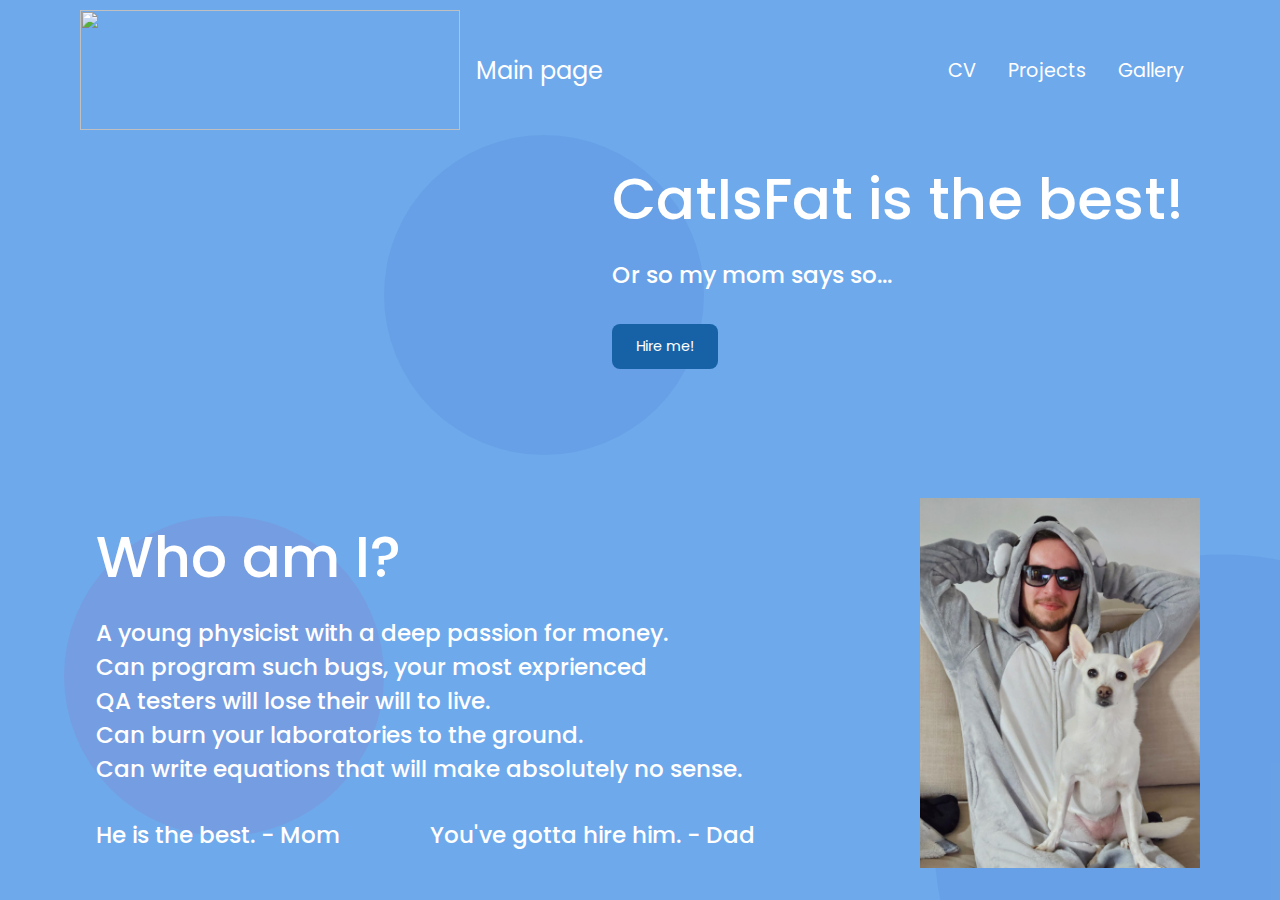
==== index.html @ 34a442fc "building site" ====
<!DOCTYPE html>
<html lang="en">
<head>
    <meta charset="UTF-8">
    <meta http-equiv="X-UA-Compatible" content="IE=edge">
    <meta name="viewport" content="width=device-width, initial-scale=1.0">
    <meta http-equiv="X-UA-Compatible"
    content="ie=edge">
    <link href="styles.css" rel="stylesheet">
    <link href="index.css" rel="stylesheet">
    <title>Vladi's Site</title>
</head>
<body class="container full-height-grow">
    <header class="main-header">
        <a href="/" class="brand-logo">
            <img src="images/logo2.png" width="380" height="120">
            <div class="brand-logo-name">Main page</div>
        </a>
        <nav class="main-nav">
            <ul>
                <li><a href="CV.html">CV</a></li>
                <li><a href="Projects.html">Projects</a></li>
                <li><a href="Gallery.html">Gallery</a></li>
            </ul>
        </nav>
    </header>
    <section class="home-main-section">
        <div class="img-wrapper">
            <div class="fat-image"></div>
        </div>
        <div class="call-to-action">
            <h1 class="title">CatIsFat is the best!</h1>
            <span class="subtitle">Or so my mom says so...</span>
            <a href="Contact.html" class="btn">Hire me!</a>
        </div>
    </section>

    <section class="home-main-section2">
        <div class="img-wrapper">
            <div class="fat-image2"></div>
            <img src="/Images/koala.jpeg" alt="koala" style="float:right;width:280px;height:370px;">
        </div>
        <div class="call-to-action2">
            <h1 class="title">Who am I?</h1>
            <span class="subtitle">A young physicist with a deep passion
                for money. <br>
                Can program such bugs, your most exprienced <br> QA testers
                 will lose their will to live. <br>
                Can burn your laboratories to the ground. <br>
                Can write equations that will make absolutely no sense.
            </span>
            <span class="subtitle">He is the best. - Mom
                &nbsp; &nbsp; &nbsp; &nbsp; &nbsp; &nbsp; &nbsp; You've gotta hire him. - Dad
            </span>
        </div>
    </section>

    <div class="home-page-circle-1"></div>
    <div class="home-page-circle-2"></div>
    <div class="home-page-circle-3"></div>
</body>
</html>
---- styles.css ----
@import url('https://fonts.googleapis.com/css?family=Poppins:400,500,700');

*, *::before, *::after {
    box-sizing: border-box;
}

body {
    padding: 0;
    margin: 0;
    background-color: rgb(110, 169, 236);
    font-family: Poppins, sans-serif;
    font-size: 1.2rem;
    color: white;
    min-height: 100vh;
}

.full-height-grow {
    display: flex;
    flex-direction: column;
}

.brand-logo {
    display: flex;
    align-items: center;
    font-size: 1.25em;
    color: inherit;
    text-decoration: none;
}

.brand-logo-name {
    margin-left: 1rem;
}

.main-nav ul, .footer-nav ul {
    display: flex;
    margin: 0;
    padding: 0;
    list-style: none;
}

.main-nav a, .footer-nav a {
    color: inherit;
    text-decoration: none;
    padding: 1rem;
}

.main-nav a:hover, .footer-nav a:hover {
    color: #adadad
}

.main-header, .main-footer {
    display: flex;
    justify-content: space-between;
    align-items: center;
    height: 140px;
}

.main-footer {
    height: 70px;
    background-color: #202027;
    font-weight: bold;
}

.social-link img {
    width: 1em;
    margin-right: .25rem;
}

.main-footer .container {
    display: flex;
    justify-content: space-between;
}

.container {
    max-width: 1200px;
    margin: 0 auto;
    padding: 0 40px;
    flex-grow: 1;
}

.title {
    font-weight: 500;
    font-size: 3em;
    margin-bottom: 1rem;
    margin-top: 0;
}

.subtitle {
    font-weight: 500;
    font-size: 1.2em;
    margin-bottom: 2rem;
}

.btn {
    color: white;
    background-color: #1762A7;
    padding: .75rem 1.5rem;
    border-radius: .5rem;
    text-decoration: none;
    font-size: .9rem;
    outline: none;
    border: none;
    cursor: pointer;
}

.btn:hover {
    background-color: #2180d8;
}

.btn:focus {
    background-color: #2796ff;
}
---- index.css ----
.home-main-section {
    display: flex;
    align-items: stretch;
    justify-content: space-between;
    flex-grow: 1;
}

.home-main-section .img-wrapper {
    flex-grow: 1;
    flex-direction: column;
    display: flex;
    align-items: stretch;
    justify-content: flex-end;
}

.home-main-section .fat-image {
    background-image: url(images/kursa.jpeg);
    flex-grow: 1;
    max-height: 120vh;
    min-width: 30vw;
    background-size: contain;
    background-repeat: no-repeat;
    background-position: top left;
}

.home-main-section .call-to-action {
    display: flex;
    flex-direction: column;
    align-items: flex-start;
    margin: 1rem;
    align-self: top;
}

@media (max-width: 900px) {
    .home-main-section .img-wrapper {
        display: none;
    }

    .home-main-section {
        justify-content: center;
    }
}

.home-page-circle-1 {
    position: absolute;
    width: 25vw;
    height: 25vw;
    border-radius: 50%;
    background-color: rgb(188, 58, 128, .1);
    bottom: 5vw;
    left: 5vw;
    z-index: -1;
}

.home-page-circle-2 {
    position: absolute;
    width: 25vw;
    height: 25vw;
    border-radius: 50%;
    background-color: rgba(52, 87, 178, 0.1);
    top: 15vh;
    left: 30vw;
    z-index: -1;
}

.home-page-circle-3 {
    position: absolute;
    overflow: hidden;
    width: 45vw;
    height: 45vw;
    bottom: 0;
    right: 0;
    z-index: -1;
}

.home-page-circle-3::before {
    content: '';
    transform: translate(40%,40%);
    position: absolute;
    height: 100%;
    width: 100%;
    border-radius: 50%;
    background-color: rgb(52,87,178,0.1);

}

-------------------------------------------

.home-main-section2 .fat-image2 {
    background-image: url(/images/koala.jpeg);
    flex-grow: 1;
    max-height: 160vh;
    min-width: 150vw;
    background-size: contain;
    background-repeat: no-repeat;
    background-position: bottom right;
}

.home-main-section2 .call-to-action2 {
    display: flex;
    flex-direction: column;
    align-items: flex-start;
    margin: 1rem;
    align-self: bottom;
}
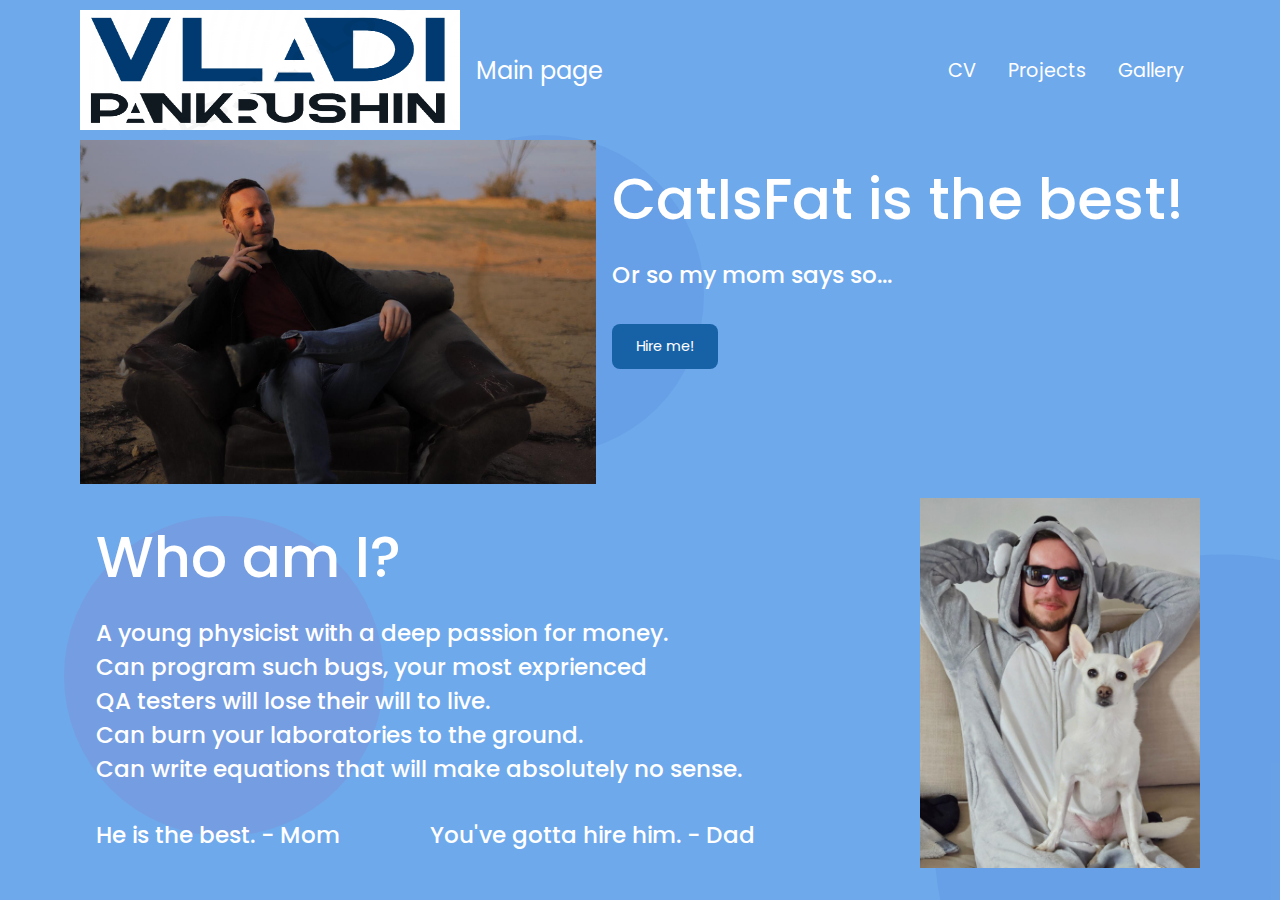
==== commit 89917e9e: "Typos" ====
--- a/index.html
+++ b/index.html
@@ -13,7 +13,7 @@
 <body class="container full-height-grow">
     <header class="main-header">
         <a href="/" class="brand-logo">
-            <img src="images/logo2.png" width="380" height="120">
+            <img src="Images/logo2.png" width="380" height="120">
             <div class="brand-logo-name">Main page</div>
         </a>
         <nav class="main-nav">
--- a/index.css
+++ b/index.css
@@ -14,7 +14,7 @@
 }
 
 .home-main-section .fat-image {
-    background-image: url(images/kursa.jpeg);
+    background-image: url(Images/kursa.jpeg);
     flex-grow: 1;
     max-height: 120vh;
     min-width: 30vw;
@@ -87,7 +87,7 @@
 -------------------------------------------
 
 .home-main-section2 .fat-image2 {
-    background-image: url(/images/koala.jpeg);
+    background-image: url(/Images/koala.jpeg);
     flex-grow: 1;
     max-height: 160vh;
     min-width: 150vw;
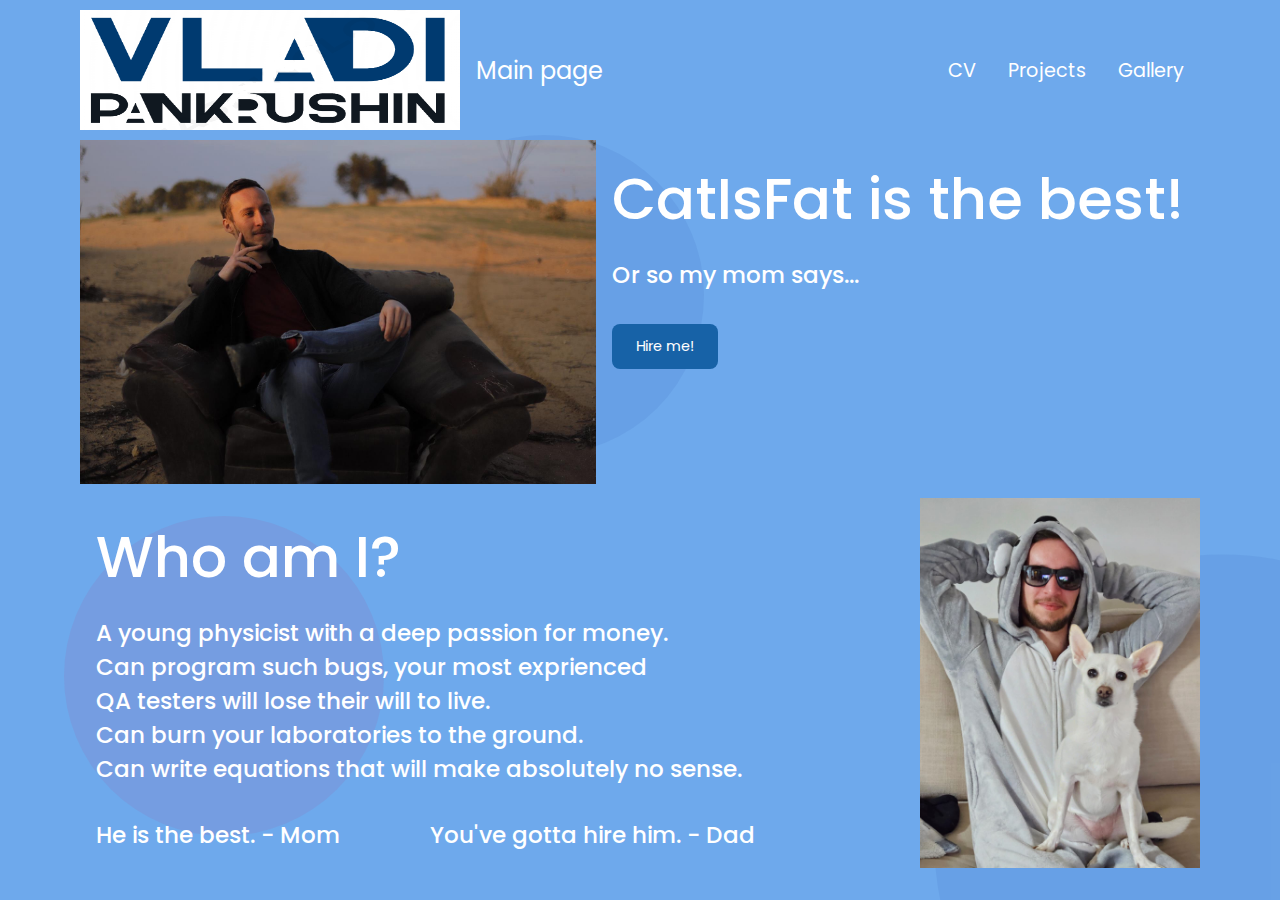
==== commit 0699526b: "Update index.html" ====
--- a/index.html
+++ b/index.html
@@ -13,7 +13,7 @@
 <body class="container full-height-grow">
     <header class="main-header">
         <a href="/" class="brand-logo">
-            <img src="Images/logo2.png" width="380" height="120">
+            <img src="/Images/logo2.png" width="380" height="120">
             <div class="brand-logo-name">Main page</div>
         </a>
         <nav class="main-nav">
@@ -30,7 +30,7 @@
         </div>
         <div class="call-to-action">
             <h1 class="title">CatIsFat is the best!</h1>
-            <span class="subtitle">Or so my mom says so...</span>
+            <span class="subtitle">Or so my mom says...</span>
             <a href="Contact.html" class="btn">Hire me!</a>
         </div>
     </section>
--- a/index.css
+++ b/index.css
@@ -14,7 +14,7 @@
 }
 
 .home-main-section .fat-image {
-    background-image: url(Images/kursa.jpeg);
+    background-image: url(/Images/kursa.jpeg);
     flex-grow: 1;
     max-height: 120vh;
     min-width: 30vw;
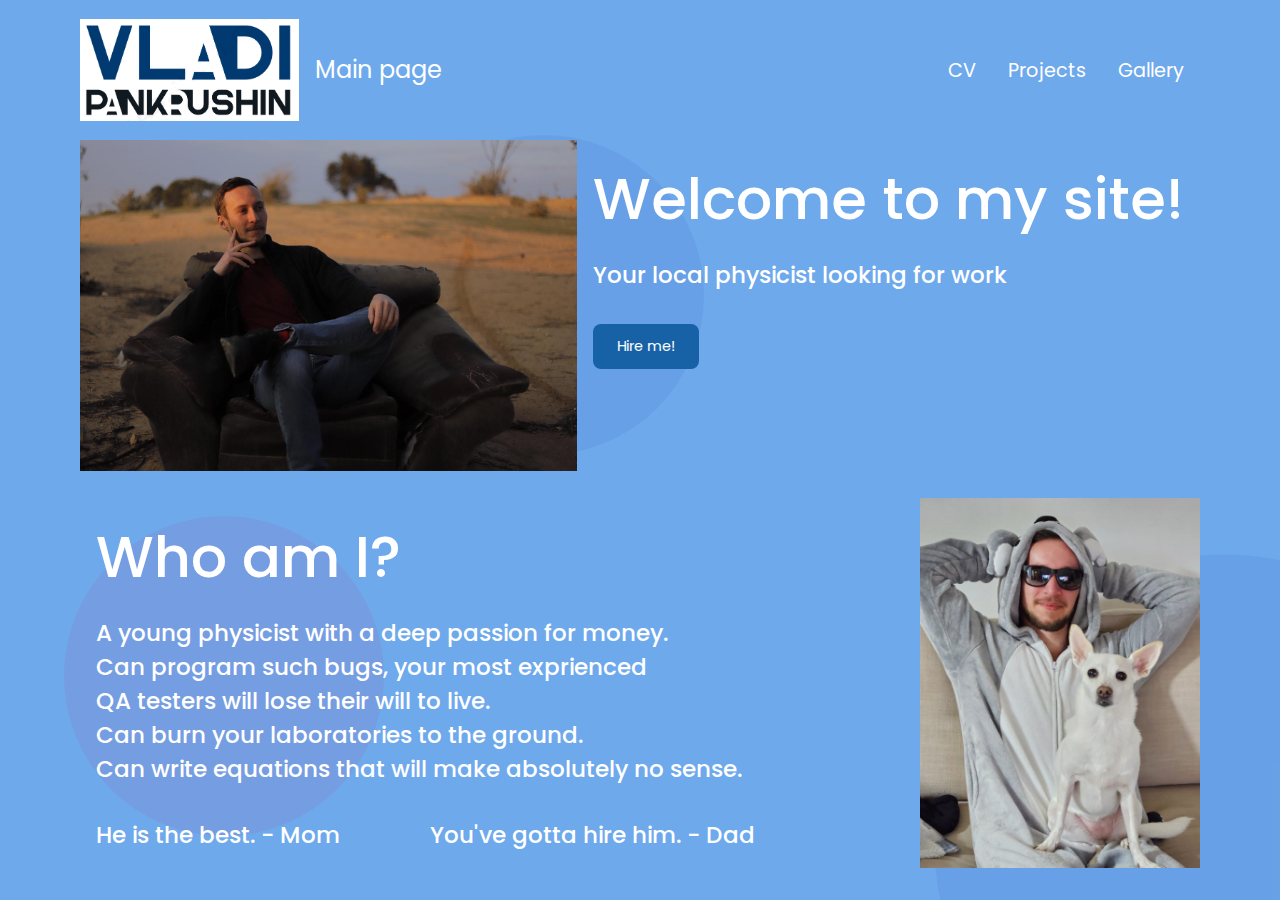
==== commit 3e8cac9d: "New webpage" ====
--- a/index.html
+++ b/index.html
@@ -13,7 +13,7 @@
 <body class="container full-height-grow">
     <header class="main-header">
         <a href="/" class="brand-logo">
-            <img src="/Images/logo2.png" width="380" height="120">
+            <img src="/Images/logo2.png" width="218.9" height="101.4">
             <div class="brand-logo-name">Main page</div>
         </a>
         <nav class="main-nav">
@@ -29,8 +29,8 @@
             <div class="fat-image"></div>
         </div>
         <div class="call-to-action">
-            <h1 class="title">CatIsFat is the best!</h1>
-            <span class="subtitle">Or so my mom says...</span>
+            <h1 class="title">Welcome to my site!</h1>
+            <span class="subtitle">Your local physicist looking for work</span>
             <a href="Contact.html" class="btn">Hire me!</a>
         </div>
     </section>
--- a/styles.css
+++ b/styles.css
@@ -109,4 +109,89 @@
 
 .btn:focus {
     background-color: #2796ff;
+}
+
+.content-box {
+    max-width: 8050px;
+    display:grid;
+    grid-template-columns: repeat(2, 1fr);
+    justify-content: center;
+    align-items: center;
+    text-align: center;
+}
+
+.left {
+    height: 100%;
+    background: url() no-repeat;
+    background-size: cover;
+}
+
+.right {
+    padding: 20px 40px;
+}
+
+h2 {
+    position: relative;
+    padding-bottom: 10px;
+    margin-bottom: 5px;
+}
+
+h2:after {
+    content: '';
+    position: absolute;
+    left: 50%;
+    bottom: 0;
+    transform: translateX(-50%);
+    height: 4px;
+    width: 50px;
+    border-radius: 2px;
+    background-color: #2ecc;
+}
+
+.field {
+    width: 100%;
+    padding: 0.5rem 1rem;
+    outline: none;
+    border: 2px solid rgba(0,0,0,0);
+    background-color: rgba(230,230,230,0.6);
+    font-size: 1.1rem;
+    margin-bottom: 22px;
+    transition: .3s;
+}
+
+.field:hover {
+    background-color: rgba(0,0,0,0.1);
+}
+
+.field:focus {
+    background-color: #fff;
+    border: 2px solid rgba(30,85,250,0.47);
+}
+
+.area {
+    min-height: 15px;
+}
+
+.image-gallery {
+    display: flex;
+    flex-wrap: wrap;
+    justify-content: center;
+    gap: 10px;
+}
+  
+.image-gallery > li {
+    flex-basis: 300px; /* width: 350px; */
+}
+  
+.image-gallery li img {
+    object-fit: cover;
+    max-width: 100%;
+    height: auto;
+    vertical-align: middle;
+    border-radius: 5px;
+}
+
+.image-gallery::after {
+    content: "";
+    flex-basis: 300px;
 }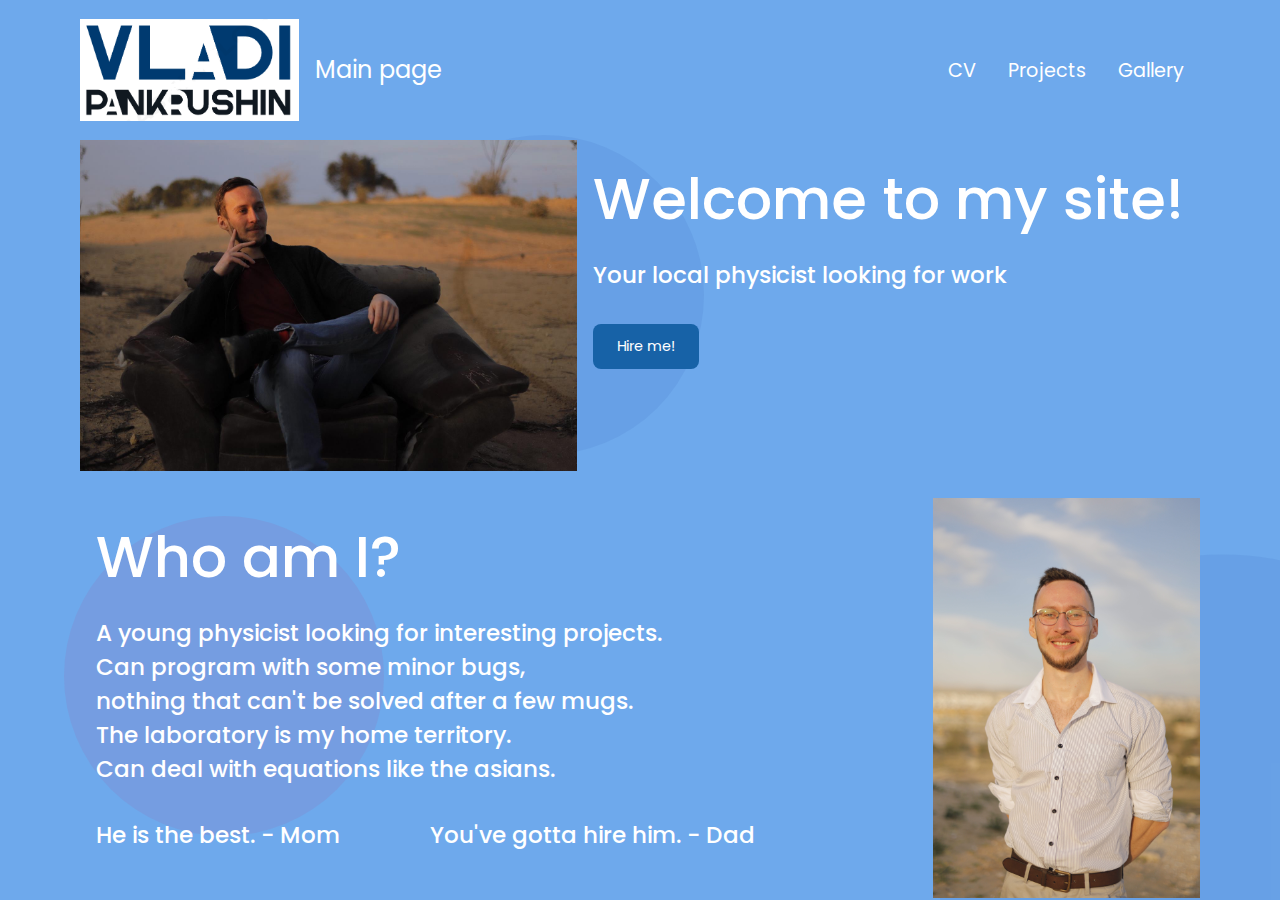
==== commit b1048935: "serious site now" ====
--- a/index.html
+++ b/index.html
@@ -38,16 +38,15 @@
     <section class="home-main-section2">
         <div class="img-wrapper">
             <div class="fat-image2"></div>
-            <img src="/Images/koala.jpeg" alt="koala" style="float:right;width:280px;height:370px;">
+            <img src="/Images/picforatar.jpeg" alt="koala" style="float:right;width:266.6px;height:400px;">
         </div>
         <div class="call-to-action2">
             <h1 class="title">Who am I?</h1>
-            <span class="subtitle">A young physicist with a deep passion
-                for money. <br>
-                Can program such bugs, your most exprienced <br> QA testers
-                 will lose their will to live. <br>
-                Can burn your laboratories to the ground. <br>
-                Can write equations that will make absolutely no sense.
+            <span class="subtitle">A young physicist looking for interesting projects. <br>
+                Can program with some minor bugs, <br>nothing that can't be
+                solved after a few mugs. <br>
+                The laboratory is my home territory. <br>
+                Can deal with equations like the asians.
             </span>
             <span class="subtitle">He is the best. - Mom
                 &nbsp; &nbsp; &nbsp; &nbsp; &nbsp; &nbsp; &nbsp; You've gotta hire him. - Dad
--- a/styles.css
+++ b/styles.css
@@ -180,7 +180,7 @@
 }
   
 .image-gallery > li {
-    flex-basis: 300px; /* width: 350px; */
+    flex-basis: 400px; /* width: 350px; */
 }
   
 .image-gallery li img {
